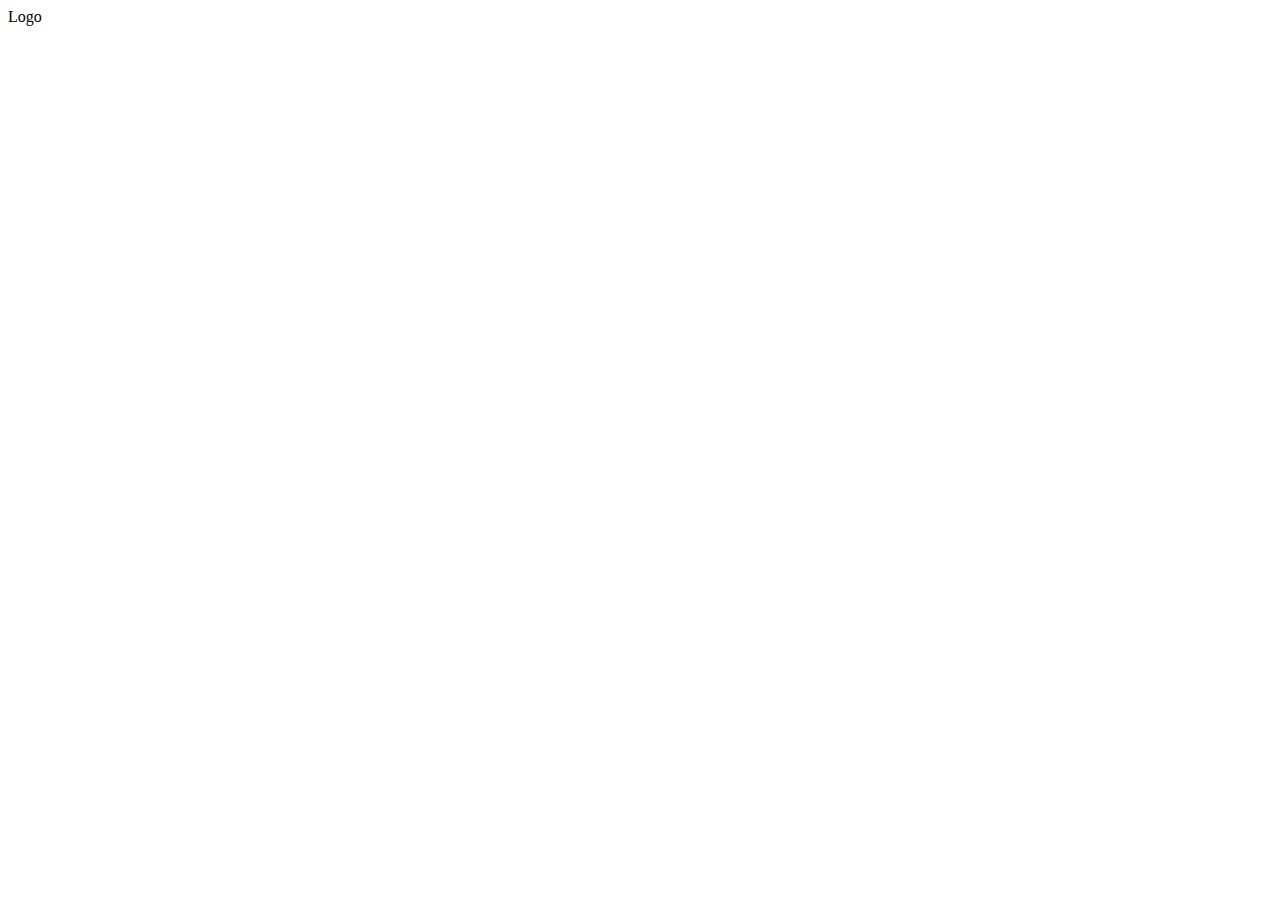
==== HYFA/index.html @ 439b3225 "Added Semantic page layout for the templates" ====
<!DOCTYPE html>
<html lang="en">
    <head>
        <title>HYFA - Hybrid Film Academy</title>
    </head>
    <body>
        <!--Page Container-->
        <div id='container'>
            <!--Header-->
            <Header>
                <!--Logo-->
                <div id="logo">Logo</div>
                <!--Navigation-->
                <nav>

                </nav>
            </Header>
            <!--Main Content-->
            <div>
                <!--Feature-->
                <section id='feature'></section>
                <!--Short Course-->
                <section id='course'></section>
                <!--Staff-->
                <section id="staff"></section>
            </div>
            <!--footer-->
            <footer>
                
            </footer>
        </div>
        
    </body>
</html>
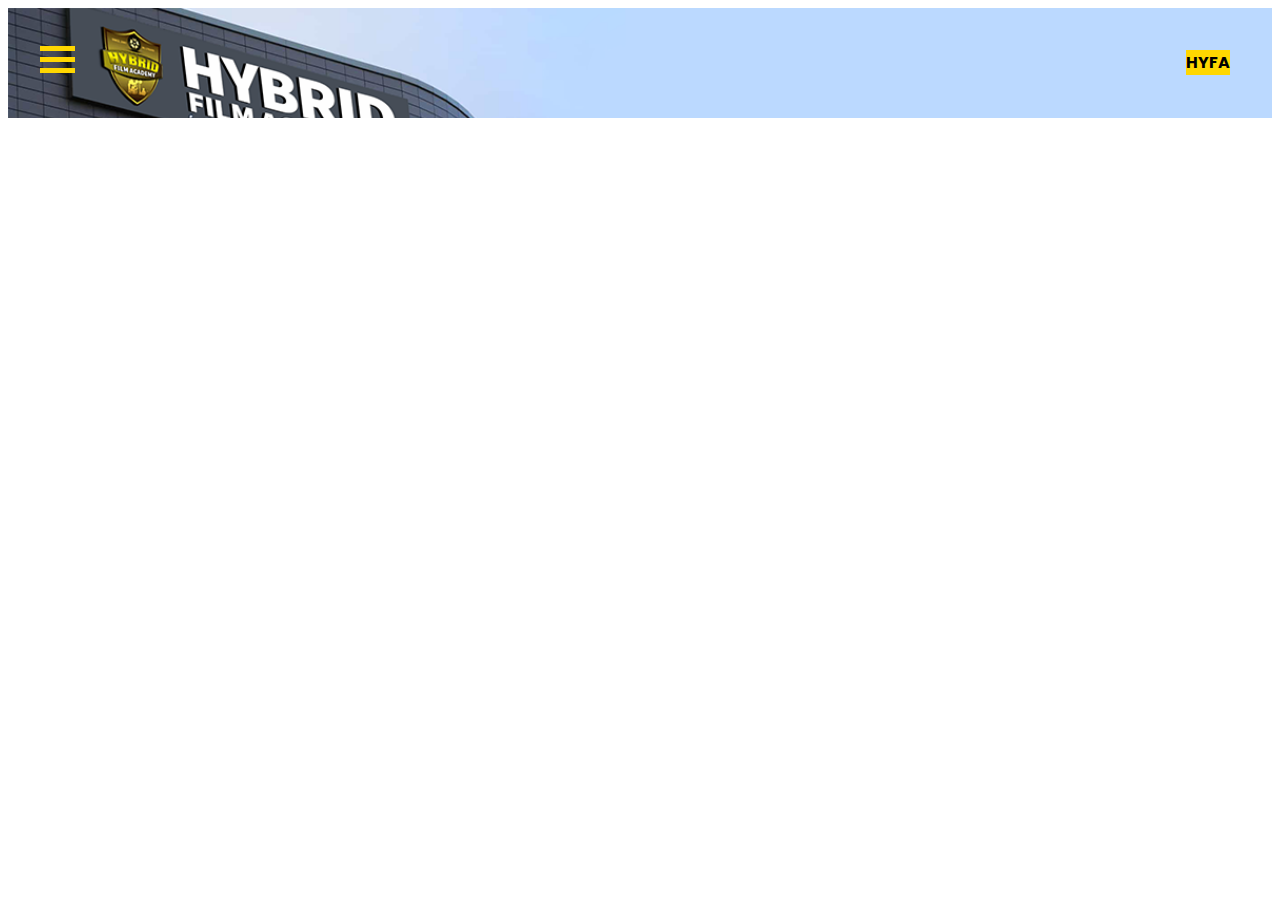
==== commit 576db22a: "dabble with header animation" ====
--- a/HYFA/index.html
+++ b/HYFA/index.html
@@ -2,17 +2,38 @@
 <html lang="en">
     <head>
         <title>HYFA - Hybrid Film Academy</title>
+        <meta name="description" content="Hybrid Film Academy is one of the best Film academy in Abuja">
+        <meta name="keyword" content="Film School,Abuja,Academy,Movie,Nigerian Film,Nollywood">
+        <meta name="author" content="HYFA">
+        <meta charset="utf-8">
+        <meta name="viewport" content="width=device-width, initial-scale = 1">
+        <link rel="stylesheet" href="css/main.css">
+
     </head>
     <body>
         <!--Page Container-->
         <div id='container'>
             <!--Header-->
             <Header>
+                <!--menu button-->
+                <div id="menu" class="container">
+                    <div class="bar1"></div>
+                    <div class="bar2"></div>
+                    <div class="bar3"></div>
+                </div>
+               
                 <!--Logo-->
-                <div id="logo">Logo</div>
+                <!--<div id="logo"><img src="img/hyfalogo.png" alt="logo"width='50px' height="50px"></div>-->
                 <!--Navigation-->
-                <nav>
-
+                <nav class='nav'>
+                    <div class='logo'>HYFA</div> 
+                    <ul class="display">
+                        <li><a href="pages/about.html">Who are we</a></li>
+                        <li><a href="pages/course.html">Take a course</a></li>
+                        <li><a href="pages/workshops.html">Workshops</a></li>
+                        <li><a href="pages/scholarship.html">Scholarship</a></li>
+                        <li><a href="pages/contact.html">Contact us</a></li>
+                    </ul>
                 </nav>
             </Header>
             <!--Main Content-->
@@ -26,9 +47,24 @@
             </div>
             <!--footer-->
             <footer>
-                
+
             </footer>
         </div>
+
         
     </body>
+    <script>
+        const menuButton = document.getElementById('menu');
+        const navBar = document.querySelector('.nav');
+
+        menuButton.addEventListener('click',transition);
+
+        function transition(e){
+            let list = navBar.firstElementChild.nextElementSibling;
+            list.classList.toggle('display');
+            this.classList.toggle('change');
+            console.log(this);
+
+        }
+    </script>
 </html>--- a/HYFA/css/main.css
+++ b/HYFA/css/main.css
@@ -0,0 +1,90 @@
+@import url('https://fonts.googleapis.com/css2?family=Poppins:wght@200;300;400;500&display=swap');
+
+
+body{
+    font-family: poppins, Geneva, Tahoma, sans-serif;
+    font-size: 16px;
+}
+
+header{
+    background:url(../img/hyfa1.png);
+    background-size: cover;
+  
+
+}
+
+section {
+    font-size: 14px;
+    
+}
+
+nav{
+    display: flex;
+    justify-content:right;
+}
+
+/** nav transition **/
+.display{
+    display: none;
+}
+
+nav ul{
+    margin: 2rem;
+    background: #000000ad;
+}
+
+nav ul li{
+    display: inline-block;
+    margin: 1rem;
+    padding-top: ;
+}
+
+nav ul li a{
+    text-decoration: none;
+    color: white;
+    padding: 1rem;
+}
+
+/** Logo **/
+.logo{
+    position: absolute;
+    right: 50px;
+    top: 50px;
+    font-weight: bolder;
+    color: black;
+    background: gold;
+}
+
+#logo{
+    position: relative;
+    top: 25px;
+    left: 25px;
+}
+
+/** Menu Button **/
+.container {
+    display: inline-block;
+    cursor: pointer;
+    padding:2rem;
+    right: 55px;
+    top: 45px;
+  }
+  .bar1, .bar2, .bar3 {
+    width: 35px;
+    height: 5px;
+    background-color: gold;
+    margin: 6px 0;
+    transition: 0.4s;
+  }
+
+  .change .bar1{
+    -webkit-transform: rotate(-45deg) translate(-9px, 6px);
+    transform: rotate(-45deg) translate(-9px, 6px);
+  }
+  .change .bar2{
+    opacity: 0;
+}
+.change .bar3{
+    -webkit-transform: rotate(-45deg) translate(-8px, 8px);
+    transform: rotate(45deg) translate(-8px, -8px);
+}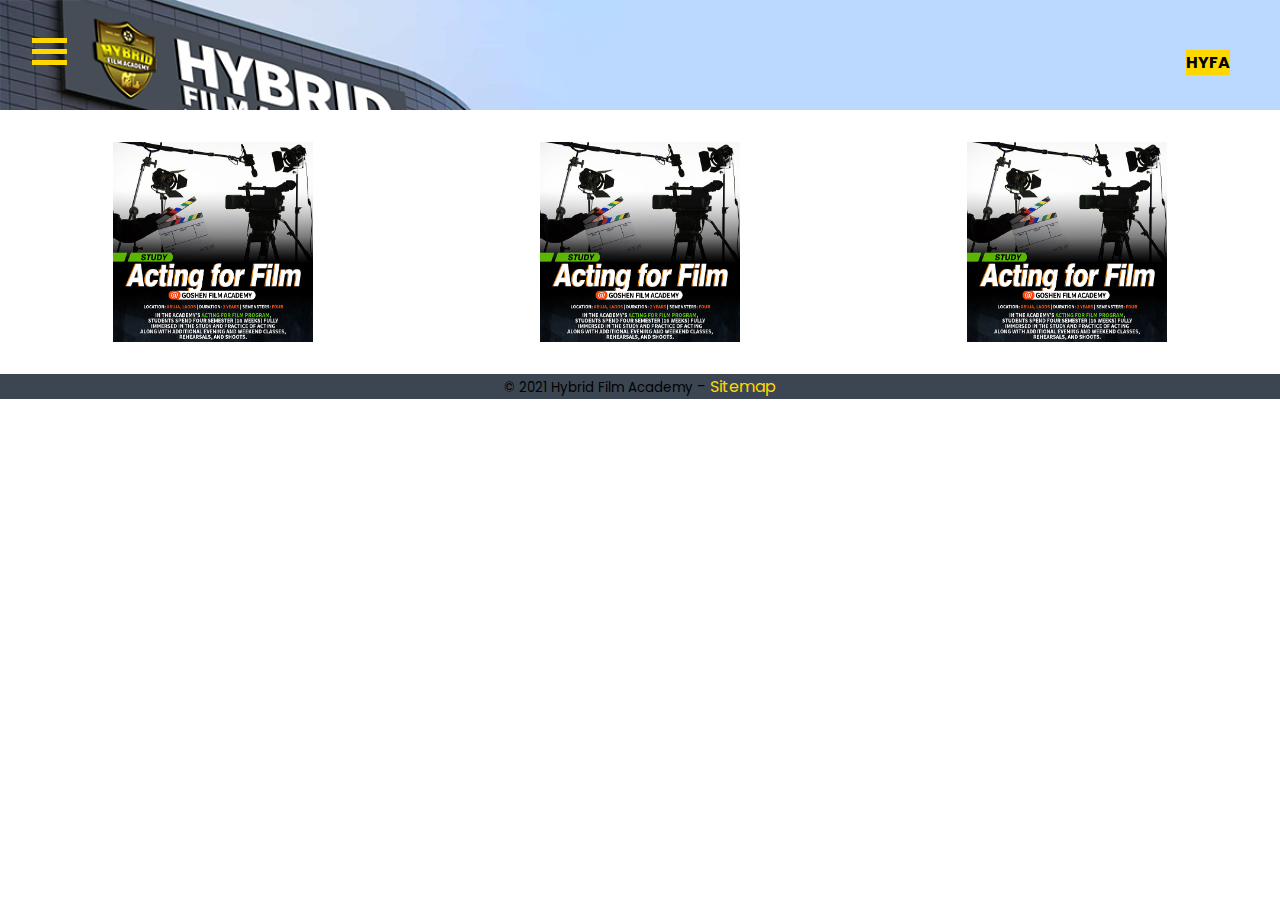
==== commit 2e293ef4: "adjusted footer css and added course images" ====
--- a/HYFA/index.html
+++ b/HYFA/index.html
@@ -41,12 +41,19 @@
                 <!--Feature-->
                 <section id='feature'></section>
                 <!--Short Course-->
-                <section id='course'></section>
+                <section id='course'>
+                    <img src="img/Actingforfilm.jpg" alt="">
+                    <img src="img/Actingforfilm.jpg" alt="">
+                    <img src="img/Actingforfilm.jpg" alt="">
+                </section>
                 <!--Staff-->
                 <section id="staff"></section>
             </div>
             <!--footer-->
             <footer>
+                <small>&copy; 2021 Hybrid Film Academy</small>
+                -
+                <a href="sitemap.html" title="Links to all the pages on this website">Sitemap</a>
 
             </footer>
         </div>
--- a/HYFA/css/main.css
+++ b/HYFA/css/main.css
@@ -1,6 +1,9 @@
 @import url('https://fonts.googleapis.com/css2?family=Poppins:wght@200;300;400;500&display=swap');
 
-
+*{
+    margin: 0;
+    padding:0;
+}
 body{
     font-family: poppins, Geneva, Tahoma, sans-serif;
     font-size: 16px;
@@ -87,4 +90,28 @@
 .change .bar3{
     -webkit-transform: rotate(-45deg) translate(-8px, 8px);
     transform: rotate(45deg) translate(-8px, -8px);
+}
+
+
+
+#course{
+    display: flex;
+    justify-content: space-around;
+    flex-wrap: wrap;
+}
+
+#course img{
+    padding: 2rem;
+    width: 200px;
+    height: 200px;
+}
+
+footer{
+    text-align: center;
+    background: #3c4652;
+}
+
+footer a{
+    text-decoration: none;
+    color: gold;
 }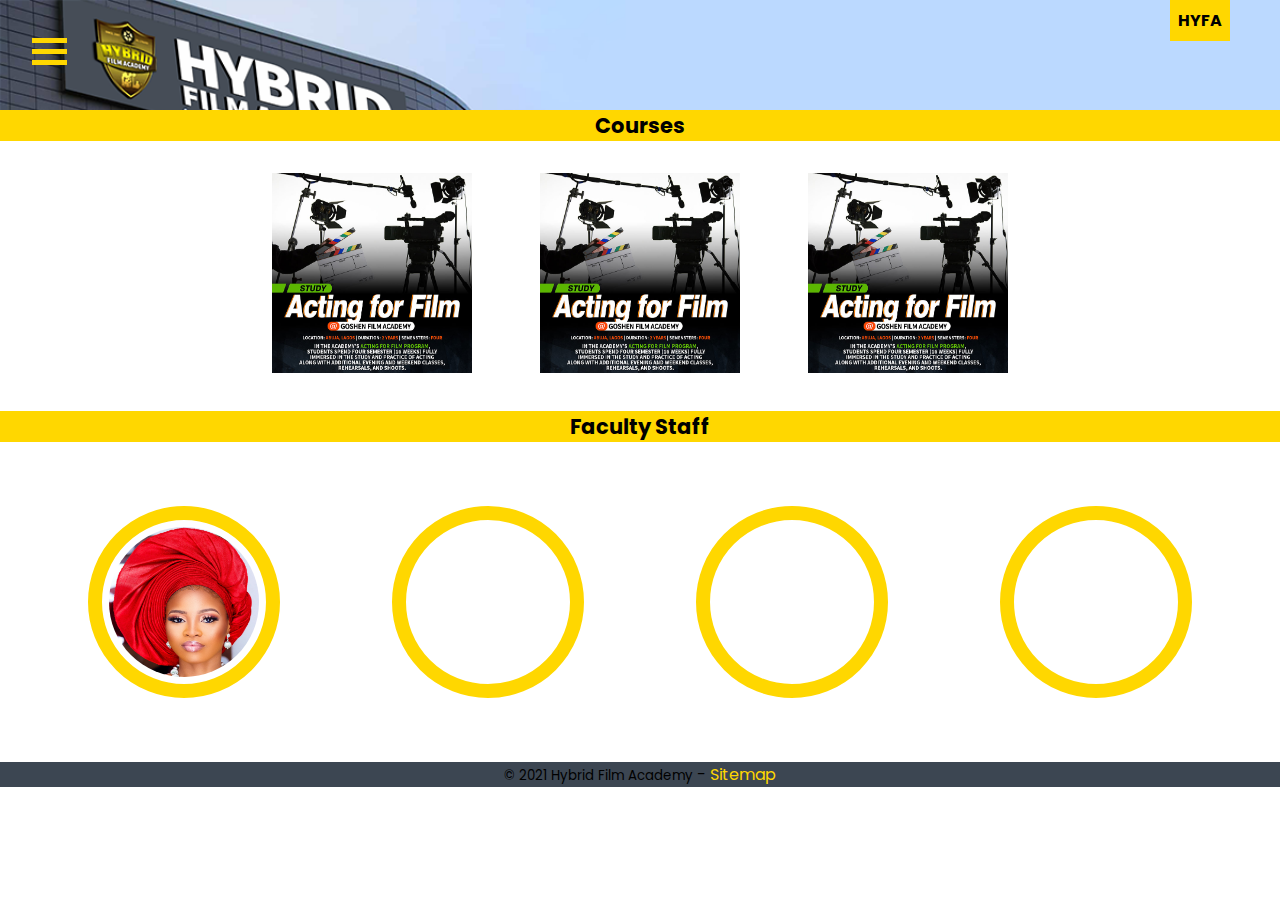
==== commit deec7c6e: "Added content to staff and courses div" ====
--- a/HYFA/index.html
+++ b/HYFA/index.html
@@ -42,12 +42,25 @@
                 <section id='feature'></section>
                 <!--Short Course-->
                 <section id='course'>
-                    <img src="img/Actingforfilm.jpg" alt="">
-                    <img src="img/Actingforfilm.jpg" alt="">
-                    <img src="img/Actingforfilm.jpg" alt="">
+                    <div><h2>Courses</h2></div>
+                    <div class='Courses'>
+                        <img src="img/Actingforfilm.jpg" alt="">
+                        <img src="img/Actingforfilm.jpg" alt="">
+                        <img src="img/Actingforfilm.jpg" alt="">
+                    </div>
                 </section>
                 <!--Staff-->
-                <section id="staff"></section>
+                <section id="staffs">
+                    <div>
+                        <h2>Faculty Staff</h2>
+                    </div>
+                    <div class="faculty-staffs">
+                        <div class="staff"><img src="img/avatar.jpeg" alt=""></div>
+                        <div class="staff"></div>
+                        <div class="staff"></div>
+                        <div class="staff"></div>
+                    </div>
+                </section>
             </div>
             <!--footer-->
             <footer>
--- a/HYFA/css/main.css
+++ b/HYFA/css/main.css
@@ -52,16 +52,18 @@
 .logo{
     position: absolute;
     right: 50px;
-    top: 50px;
+    top: 0px;
     font-weight: bolder;
     color: black;
     background: gold;
+    padding: .5rem;
 }
 
 #logo{
     position: relative;
     top: 25px;
-    left: 25px;
+    left: 205px;
+    
 }
 
 /** Menu Button **/
@@ -95,6 +97,14 @@
 
 
 #course{
+    text-align: center;
+}
+
+#course h2{
+    background: gold;
+}
+
+.courses{
     display: flex;
     justify-content: space-around;
     flex-wrap: wrap;
@@ -106,6 +116,41 @@
     height: 200px;
 }
 
+/* staff */
+#staffs{
+    text-align: center;
+}
+
+#staffs h2{
+    background: gold;
+}
+
+.faculty-staffs{
+    display: flex;
+    justify-content: space-around;
+    flex-wrap: wrap;
+    margin: 2rem;
+ 
+}
+
+.faculty-staffs img{
+    width: 150px;
+    height: 150px;
+    position: relative;
+    top: -25px;
+    left: -25px;
+    border-radius: 100% ;
+}
+
+.staff{
+    border-radius: 50%;
+    width: 100px;
+    height: 100px;
+    border: 14px solid #ffd700;
+    padding: 2rem;
+    margin: 2rem;
+}
+
 footer{
     text-align: center;
     background: #3c4652;
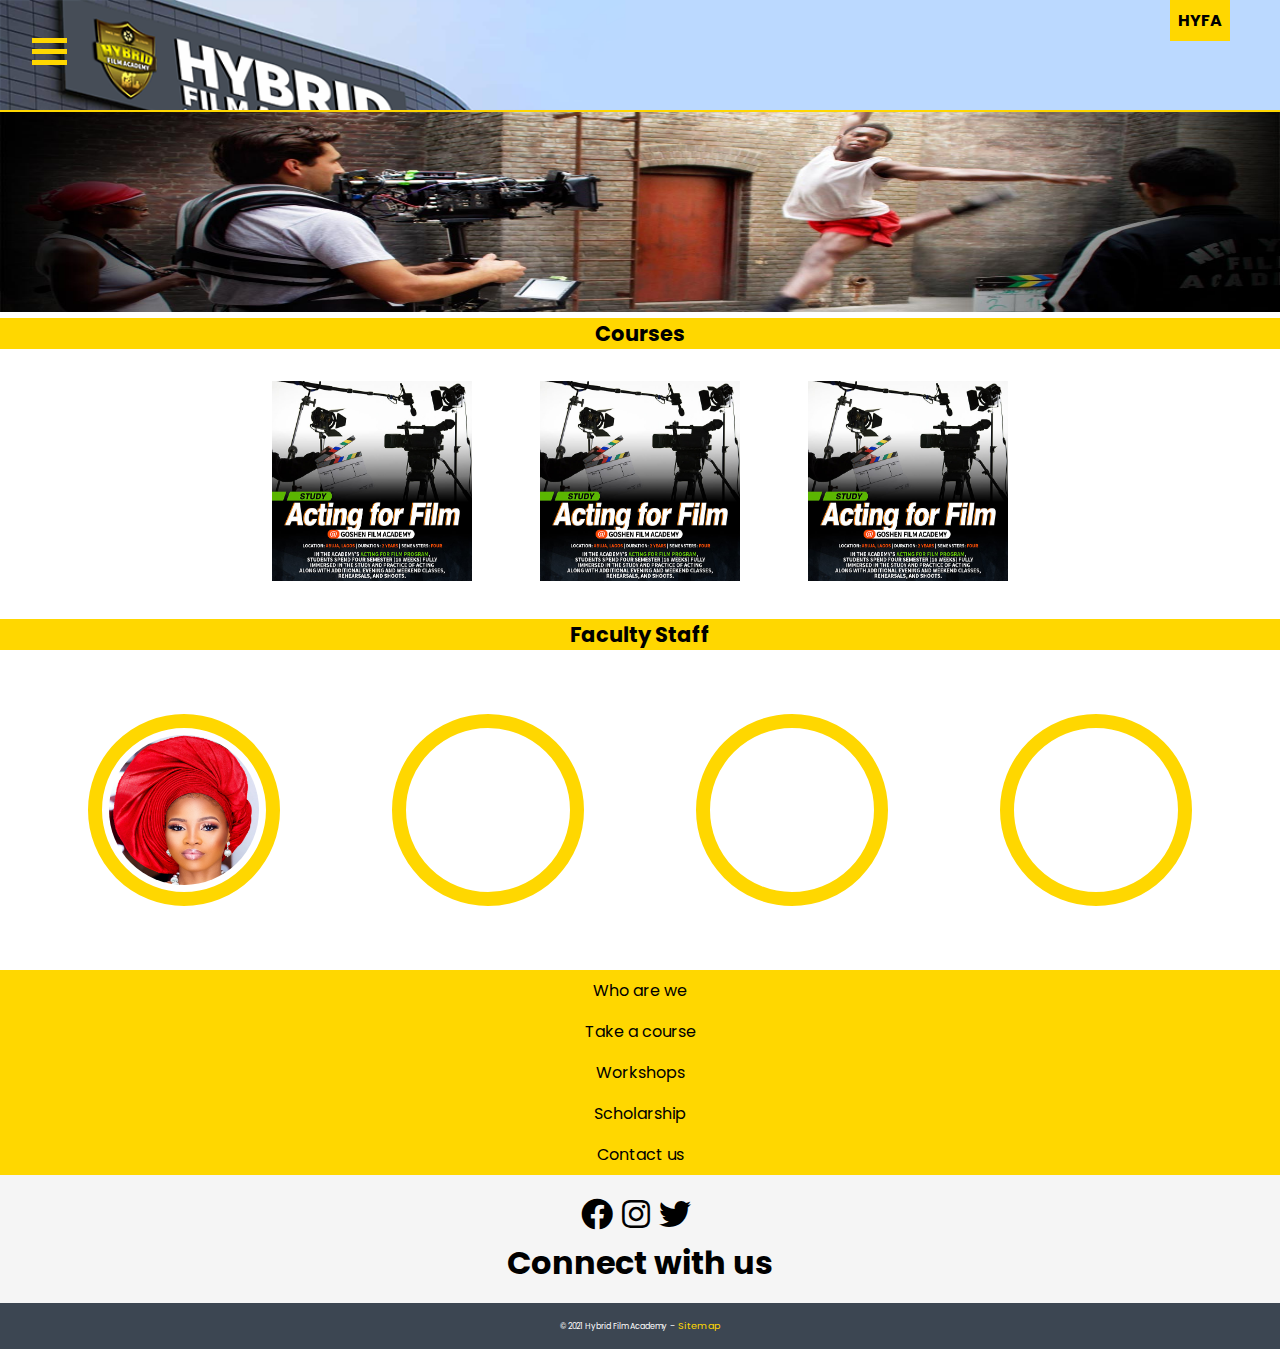
==== commit 0d912b76: "Added image slider and also link and icon to footer" ====
--- a/HYFA/index.html
+++ b/HYFA/index.html
@@ -8,6 +8,7 @@
         <meta charset="utf-8">
         <meta name="viewport" content="width=device-width, initial-scale = 1">
         <link rel="stylesheet" href="css/main.css">
+        <link rel="stylesheet" href="fontawesome/css/all.css">
 
     </head>
     <body>
@@ -39,7 +40,9 @@
             <!--Main Content-->
             <div>
                 <!--Feature-->
-                <section id='feature'></section>
+                <section id='feature'>
+                    <img name='slide' width="400" height="200">
+                </section>
                 <!--Short Course-->
                 <section id='course'>
                     <div><h2>Courses</h2></div>
@@ -64,16 +67,64 @@
             </div>
             <!--footer-->
             <footer>
-                <small>&copy; 2021 Hybrid Film Academy</small>
+                <div class="link">
+                    <ul class="foot-nav">
+                        <li><a href="pages/about.html">Who are we</a></li>
+                        <li><a href="pages/course.html">Take a course</a></li>
+                        <li><a href="pages/workshops.html">Workshops</a></li>
+                        <li><a href="pages/scholarship.html">Scholarship</a></li>
+                        <li><a href="pages/contact.html">Contact us</a></li>
+                    </ul>  
+                </div>
+                <div class="icons">
+                    <span class="icon-logo">
+                        <i class = 'fab fa-facebook'></i>
+                        <i class = 'fab fa-instagram'></i>
+                        <i class = 'fab fa-twitter'></i>
+                        <i class = 'fab fa-linkedIn'></i>
+                    </span>
+                    <h2>Connect with us</h2>
+                    
+                </div>
+                <div class="copyright">
+                    <small>&copy; 2021 Hybrid Film Academy</small>
                 -
                 <a href="sitemap.html" title="Links to all the pages on this website">Sitemap</a>
 
+
+                </div>
+                
             </footer>
         </div>
 
         
     </body>
     <script>
+        var i = 0;
+        var images = [];
+        var time = 3000; 
+
+
+        //Image list
+        images[0] = 'img/slide.jpg';
+        images[1] = 'img/slide2.jpg';
+        images[2] = 'img/slide3.jpg';
+
+        //change image function
+        function changeImg(){
+            document.slide.src = images[i];
+            if(i < images.length - 1){
+                i++;
+            } else {
+                i = 0;
+            }
+
+            setTimeout('changeImg()', time);
+        }
+
+        window.onload = changeImg
+
+
         const menuButton = document.getElementById('menu');
         const navBar = document.querySelector('.nav');
 
--- a/HYFA/css/main.css
+++ b/HYFA/css/main.css
@@ -12,8 +12,13 @@
 header{
     background:url(../img/hyfa1.png);
     background-size: cover;
+    border-bottom: 2px solid gold;
   
 
+}
+
+#feature img{
+    width: 100%;
 }
 
 section {
@@ -151,6 +156,8 @@
     margin: 2rem;
 }
 
+/* Footer */
+
 footer{
     text-align: center;
     background: #3c4652;
@@ -159,4 +166,43 @@
 footer a{
     text-decoration: none;
     color: gold;
-}+}
+
+footer .link {
+    background-color: gold;
+}
+
+footer .link .foot-nav {
+    list-style: none;
+
+}
+
+footer .link .foot-nav li{
+    padding: .5rem;
+}
+
+footer .link .foot-nav li a{
+    color: black;
+    padding: .5rem;
+}
+
+.icons{
+    padding: 1rem;
+    font-size: 2rem;
+    background-color: whitesmoke;
+}
+
+.icons-logo{
+
+}
+
+.icons h2{
+    font-size: 100%;
+}
+
+.copyright{
+    padding: 1rem;
+    font-size: 60%;
+    color: white;
+}
+
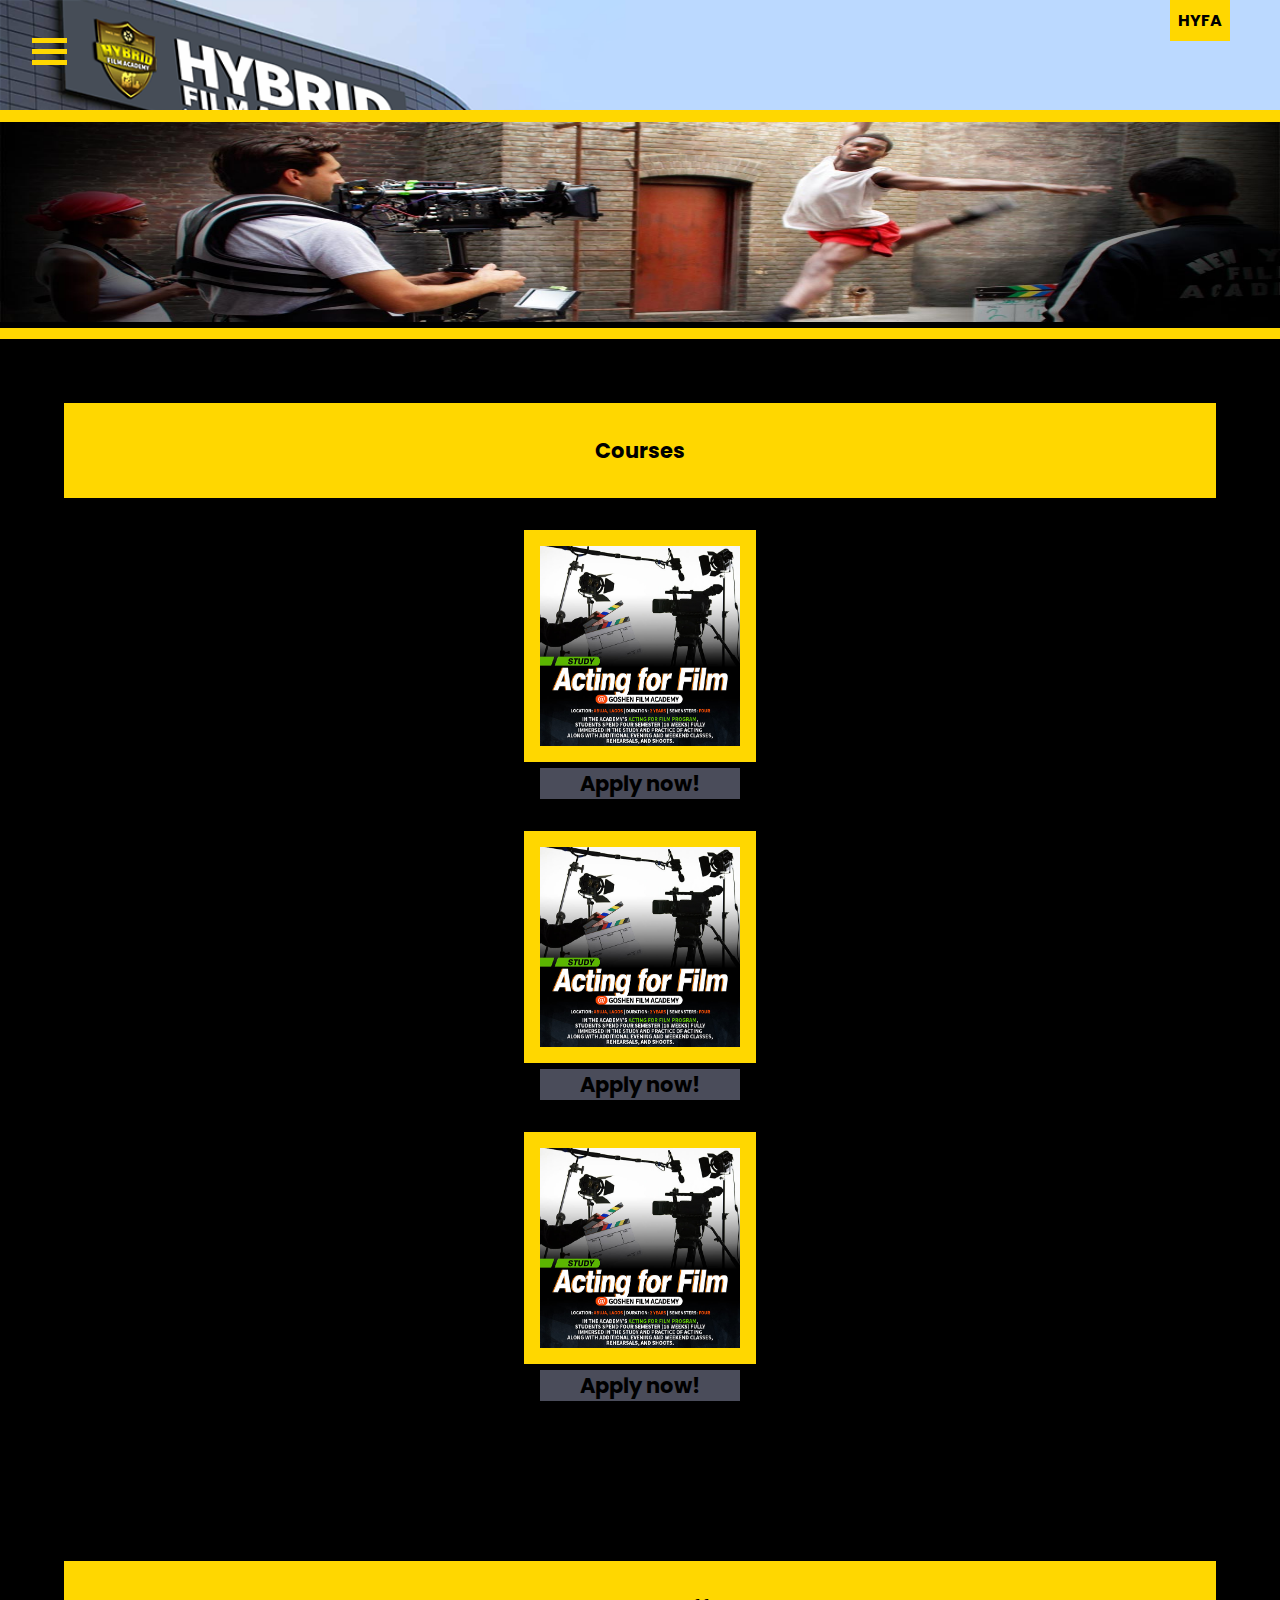
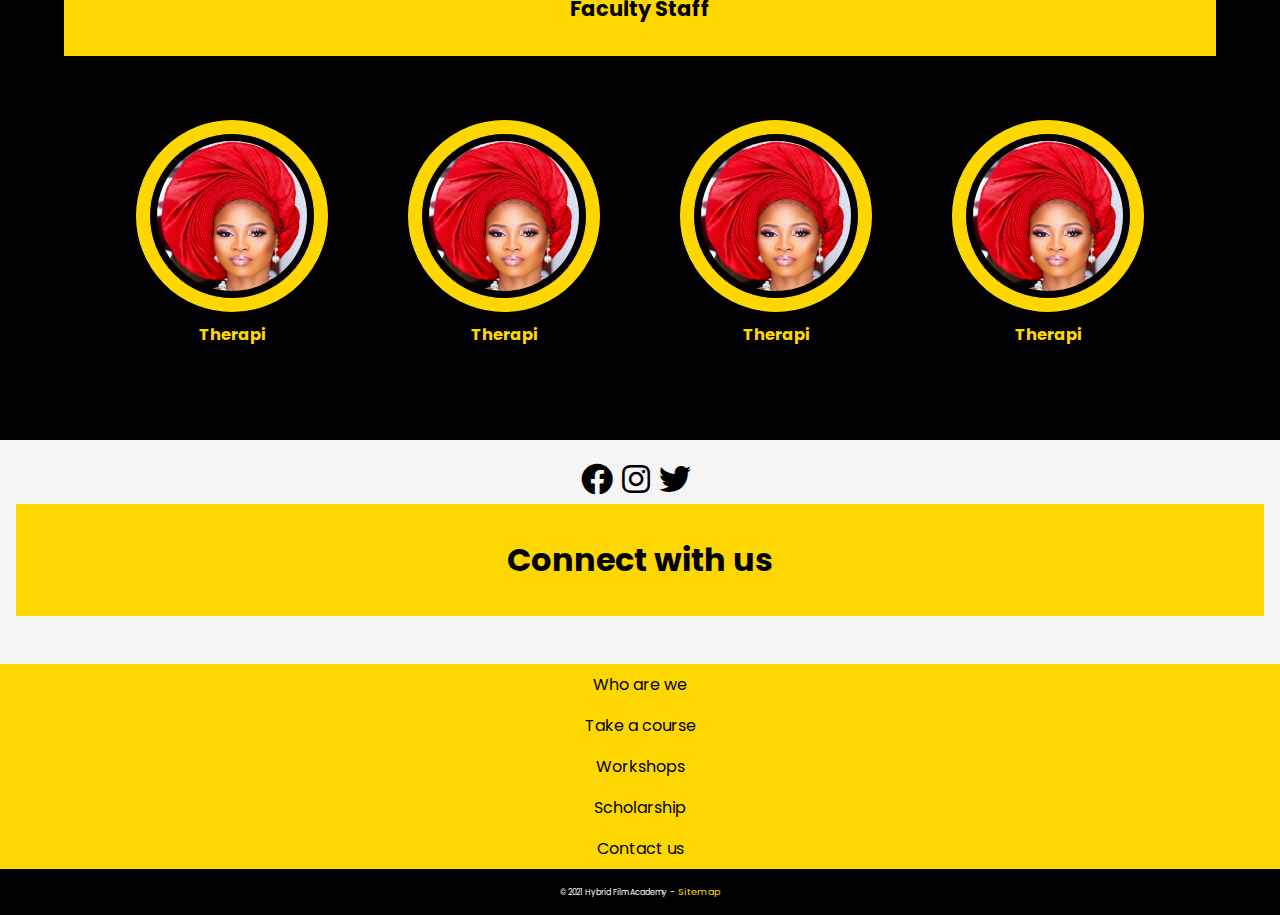
==== commit 0e586c44: "Styled courses and staff and also others" ====
--- a/HYFA/index.html
+++ b/HYFA/index.html
@@ -47,9 +47,18 @@
                 <section id='course'>
                     <div><h2>Courses</h2></div>
                     <div class='Courses'>
-                        <img src="img/Actingforfilm.jpg" alt="">
-                        <img src="img/Actingforfilm.jpg" alt="">
-                        <img src="img/Actingforfilm.jpg" alt="">
+                        <div class="apply">
+                            <img src="img/Actingforfilm.jpg" alt="">
+                            <h2>Apply now!</h2>
+                        </div>
+                        <div class="apply">
+                            <img src="img/Actingforfilm.jpg" alt="">
+                            <h2>Apply now!</h2>
+                        </div>
+                        <div class="apply">
+                            <img src="img/Actingforfilm.jpg" alt="">
+                            <h2>Apply now!</h2>
+                        </div>
                     </div>
                 </section>
                 <!--Staff-->
@@ -58,24 +67,28 @@
                         <h2>Faculty Staff</h2>
                     </div>
                     <div class="faculty-staffs">
-                        <div class="staff"><img src="img/avatar.jpeg" alt=""></div>
-                        <div class="staff"></div>
-                        <div class="staff"></div>
-                        <div class="staff"></div>
+                        <div class="staff">
+                            <img src="img/avatar.jpeg" alt="">
+                            <h3>Therapi</h3>
+                        </div>
+                        <div class="staff">
+                            <img src="img/avatar.jpeg" alt="">
+                            <h3>Therapi</h3>
+                        </div>
+                        <div class="staff">
+                            <img src="img/avatar.jpeg" alt="">
+                            <h3>Therapi</h3>
+                        </div>
+                        <div class="staff">
+                            <img src="img/avatar.jpeg" alt="">
+                            <h3>Therapi</h3>
+                        </div>
                     </div>
                 </section>
             </div>
             <!--footer-->
             <footer>
-                <div class="link">
-                    <ul class="foot-nav">
-                        <li><a href="pages/about.html">Who are we</a></li>
-                        <li><a href="pages/course.html">Take a course</a></li>
-                        <li><a href="pages/workshops.html">Workshops</a></li>
-                        <li><a href="pages/scholarship.html">Scholarship</a></li>
-                        <li><a href="pages/contact.html">Contact us</a></li>
-                    </ul>  
-                </div>
+                
                 <div class="icons">
                     <span class="icon-logo">
                         <i class = 'fab fa-facebook'></i>
@@ -85,6 +98,15 @@
                     </span>
                     <h2>Connect with us</h2>
                     
+                </div>
+                <div class="link">
+                    <ul class="foot-nav">
+                        <li><a href="pages/about.html">Who are we</a></li>
+                        <li><a href="pages/course.html">Take a course</a></li>
+                        <li><a href="pages/workshops.html">Workshops</a></li>
+                        <li><a href="pages/scholarship.html">Scholarship</a></li>
+                        <li><a href="pages/contact.html">Contact us</a></li>
+                    </ul>  
                 </div>
                 <div class="copyright">
                     <small>&copy; 2021 Hybrid Film Academy</small>
--- a/HYFA/css/main.css
+++ b/HYFA/css/main.css
@@ -12,9 +12,15 @@
 header{
     background:url(../img/hyfa1.png);
     background-size: cover;
-    border-bottom: 2px solid gold;
+    border-bottom: 12px solid gold;
   
 
+}
+
+/*features*/
+
+#feature{
+    border-bottom: 11px solid gold;
 }
 
 #feature img{
@@ -23,6 +29,7 @@
 
 section {
     font-size: 14px;
+    background-color: black;
     
 }
 
@@ -99,35 +106,56 @@
     transform: rotate(45deg) translate(-8px, -8px);
 }
 
-
+/*Course*/
 
 #course{
     text-align: center;
-}
-
-#course h2{
+    padding: 4rem;
+}
+
+ h2{
     background: gold;
+    margin-bottom: 2rem;
+    padding: 2rem;
 }
 
 .courses{
     display: flex;
     justify-content: space-around;
     flex-wrap: wrap;
+    
 }
 
 #course img{
-    padding: 2rem;
+    padding: 1rem;
     width: 200px;
     height: 200px;
+    background: gold;background: gold;
+}
+
+.apply{
+    padding-bottom: 2rem;
+}
+
+.apply h2{
+    padding: 0;
+    background-color: #4a4c5a;
+    width: 200px;
+    margin: 0 auto;
 }
 
 /* staff */
 #staffs{
     text-align: center;
+    padding: 4rem;
 }
 
 #staffs h2{
     background: gold;
+}
+
+#staffs h3{
+    color: gold;
 }
 
 .faculty-staffs{
@@ -160,7 +188,7 @@
 
 footer{
     text-align: center;
-    background: #3c4652;
+    background: #000;
 }
 
 footer a{
